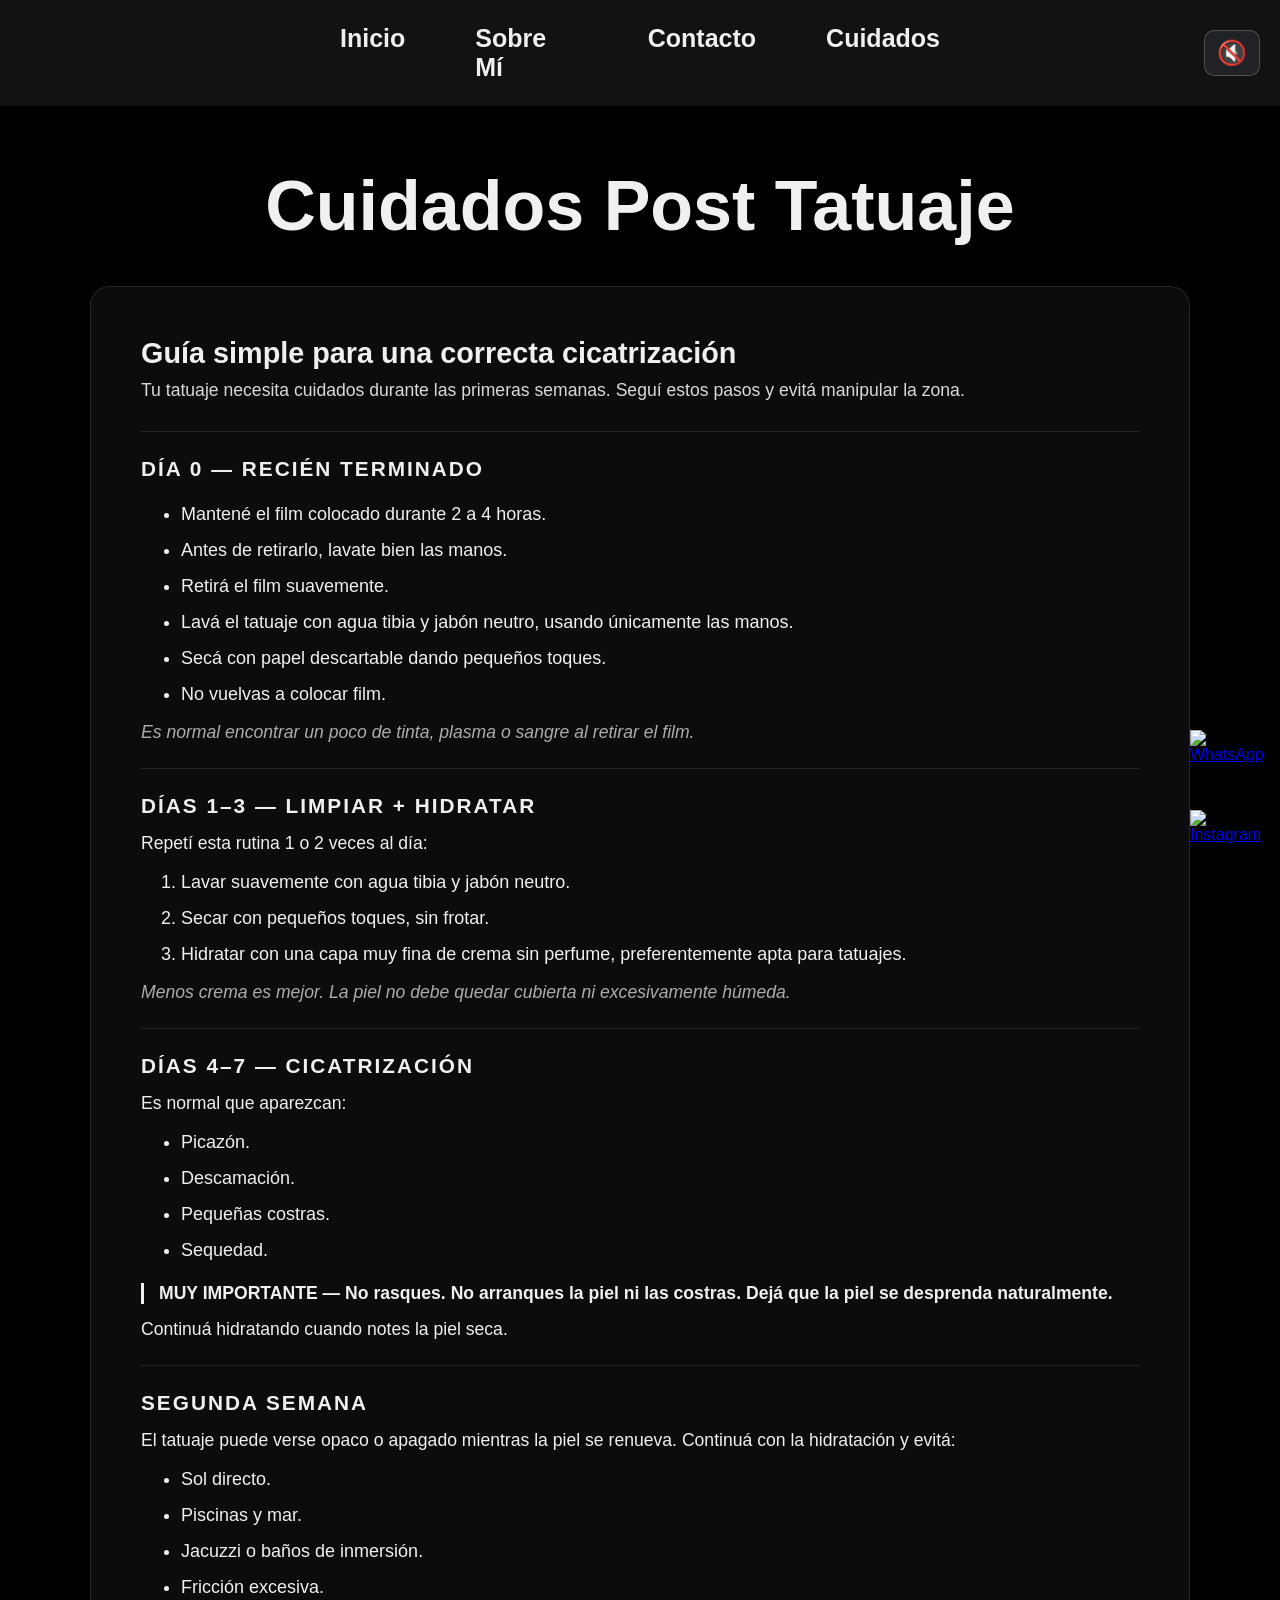
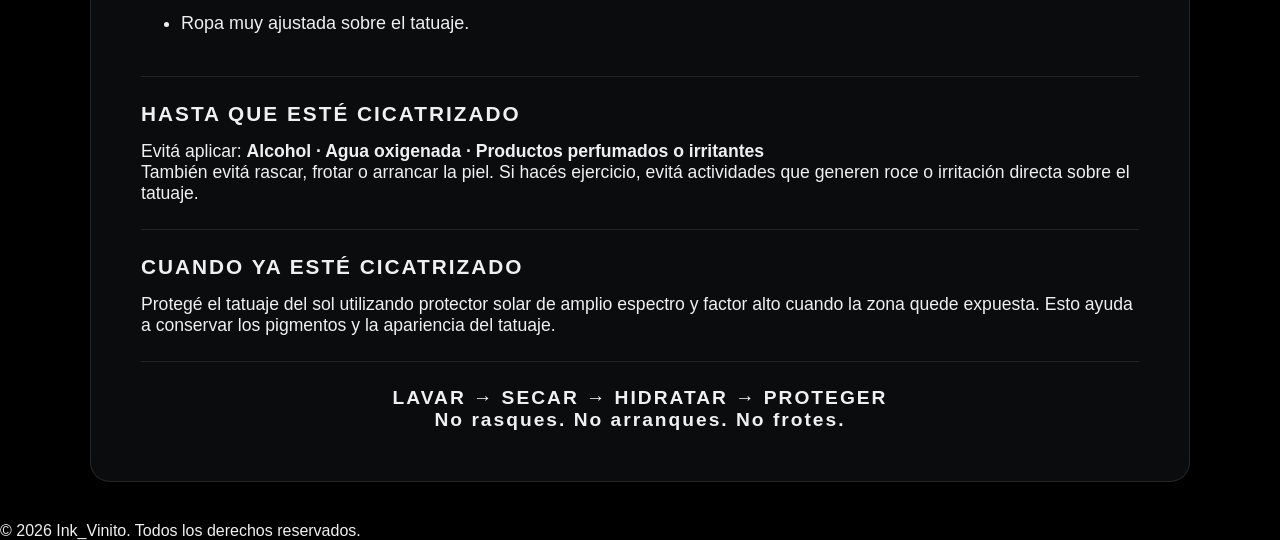
==== cuidados.html @ 51f66681 "Nueva sección 'cuidados' y limpieza general del codigo" ====
<!DOCTYPE html>
<html lang="es">
<head>
    <meta charset="UTF-8">
    <meta name="viewport" content="width=device-width, initial-scale=1.0">
    <meta http-equiv="X-UA-Compatible" content="ie=edge">
    <title>Cuidados Post Tatuaje - Ink Vinito</title>

    <!-- Fuentes y Estilos -->
    <link href="https://fonts.googleapis.com/css2?family=Cinzel+Decorative:wght@700;900&family=Cormorant+Garamond:ital,wght@0,400;0,600;1,400&display=swap" rel="stylesheet">
    <link rel="stylesheet" href="css/styles.css">
    <link rel="icon" type="image/png" href="img/logov2.png">
</head>
<body>

    <header>
        <div class="header-izquierda">
            <button class="hamburguesa">&#9776;</button>
        </div>
        <nav>
            <ul>
                <li><a href="index.html">Inicio</a></li>
                <li><a href="index.html#sobre-mi">Sobre Mí</a></li>
                <li><a href="index.html#contacto">Contacto</a></li>
                <li><a href="cuidados.html">Cuidados</a></li>
            </ul>
        </nav>
        <button id="btn-musica">🔇</button>
    </header>

    <main>
        <section id="cuidados">
            <h2>Cuidados Post Tatuaje</h2>
            
            <div class="card-cuidados">
                <p class="subtitulo">Guía simple para una correcta cicatrización</p>
                <p>Tu tatuaje necesita cuidados durante las primeras semanas. Seguí estos pasos y evitá manipular la zona.</p>

                <div class="bloque">
                    <h3>DÍA 0 — RECIÉN TERMINADO</h3>
                    <ul>
                        <li>Mantené el film colocado durante 2 a 4 horas.</li>
                        <li>Antes de retirarlo, lavate bien las manos.</li>
                        <li>Retirá el film suavemente.</li>
                        <li>Lavá el tatuaje con agua tibia y jabón neutro, usando únicamente las manos.</li>
                        <li>Secá con papel descartable dando pequeños toques.</li>
                        <li>No vuelvas a colocar film.</li>
                    </ul>
                    <p class="nota">Es normal encontrar un poco de tinta, plasma o sangre al retirar el film.</p>
                </div>

                <div class="bloque">
                    <h3>DÍAS 1–3 — LIMPIAR + HIDRATAR</h3>
                    <p>Repetí esta rutina 1 o 2 veces al día:</p>
                    <ol>
                        <li>Lavar suavemente con agua tibia y jabón neutro.</li>
                        <li>Secar con pequeños toques, sin frotar.</li>
                        <li>Hidratar con una capa muy fina de crema sin perfume, preferentemente apta para tatuajes.</li>
                    </ol>
                    <p class="nota">Menos crema es mejor. La piel no debe quedar cubierta ni excesivamente húmeda.</p>
                </div>

                <div class="bloque">
                    <h3>DÍAS 4–7 — CICATRIZACIÓN</h3>
                    <p>Es normal que aparezcan:</p>
                    <ul>
                        <li>Picazón.</li>
                        <li>Descamación.</li>
                        <li>Pequeñas costras.</li>
                        <li>Sequedad.</li>
                    </ul>
                    <p class="alerta">MUY IMPORTANTE — No rasques. No arranques la piel ni las costras. Dejá que la piel se desprenda naturalmente.</p>
                    <p>Continuá hidratando cuando notes la piel seca.</p>
                </div>

                <div class="bloque">
                    <h3>SEGUNDA SEMANA</h3>
                    <p>El tatuaje puede verse opaco o apagado mientras la piel se renueva. Continuá con la hidratación y evitá:</p>
                    <ul>
                        <li>Sol directo.</li>
                        <li>Piscinas y mar.</li>
                        <li>Jacuzzi o baños de inmersión.</li>
                        <li>Fricción excesiva.</li>
                        <li>Ropa muy ajustada sobre el tatuaje.</li>
                    </ul>
                </div>

                <div class="bloque">
                    <h3>HASTA QUE ESTÉ CICATRIZADO</h3>
                    <p>Evitá aplicar: <strong>Alcohol · Agua oxigenada · Productos perfumados o irritantes</strong></p>
                    <p>También evitá rascar, frotar o arrancar la piel. Si hacés ejercicio, evitá actividades que generen roce o irritación directa sobre el tatuaje.</p>
                </div>

                <div class="bloque">
                    <h3>CUANDO YA ESTÉ CICATRIZADO</h3>
                    <p>Protegé el tatuaje del sol utilizando protector solar de amplio espectro y factor alto cuando la zona quede expuesta. Esto ayuda a conservar los pigmentos y la apariencia del tatuaje.</p>
                </div>

                <div class="recordar">
                    <p>LAVAR → SECAR → HIDRATAR → PROTEGER</p>
                    <p>No rasques. No arranques. No frotes.</p>
                </div>
            </div>
        </section>
    </main>

    <footer>
        <p>&copy; 2026 Ink_Vinito. Todos los derechos reservados.</p>
    </footer>

    <!-- Botones Flotantes -->
    <a href="https://wa.me/5491167478239" class="boton-wpp" target="_blank">
        <img src="https://upload.wikimedia.org/wikipedia/commons/6/6b/WhatsApp.svg" alt="WhatsApp">
    </a>

    <a href="https://www.instagram.com/ink_vinito" class="boton-ig" target="_blank">
        <img src="https://upload.wikimedia.org/wikipedia/commons/9/95/Instagram_logo_2022.svg" alt="Instagram">
    </a>

    <!-- Scripts -->
    <script src="js/jscuidados.js"></script>

</body>
</html>
---- css/styles.css ----
/* =========================================
   1. VARIABLES Y RESETEO GENERAL
========================================= */
:root {
    --color-gris: #393d42;
    --color-negro: #120305;
    --color-blanco: #f0f0f0;
    --color-negro-claro: #1c1c1c;
}

* {
    margin: 0;
    padding: 0;
    box-sizing: border-box;
}

html {
    scroll-behavior: smooth;
}

body {
    font-family: 'Segoe UI', sans-serif;
    background-color: #000000;
    color: #f0f0f0;
}

section {
    scroll-margin-top: 100px;
}

/* =========================================
   2. TIPOGRAFÍA Y ELEMENTOS BÁSICOS
========================================= */
h1 {
    font-family: 'Cinzel Decorative';
    font-style: cursive;
    font-size: 150px;
    color: #f0f0f0;
    text-align: center;
    margin: 30px 0;
    padding: 60px 20px;
}

ul {   
    list-style: none;
    display: flex;
    justify-content: center;
    gap: 30px;
}

li {
    font-size: 18px;
    font-weight: 500;
    margin: 0 20px;
}

/* =========================================
   3. HEADER Y NAVEGACIÓN
========================================= */
header {
    background-color: rgba(57, 61, 66, 0.3);
    backdrop-filter: blur(10px);
    -webkit-backdrop-filter: blur(10px);
    padding: 30px 20px;
    width: 100%;
    position: sticky;
    top: 0;
    box-shadow: 0 2px 5px rgba(0,0,0,0.3);
    z-index: 100;
    display: flex;
    align-items: center;
    justify-content: space-between;
}

header nav {
    position: absolute;
    left: 50%;
    transform: translateX(-50%);
}

.header-izquierda {
    width: 60px;
}

.logo img {
    width: 500px;
    height: auto;
    display: block;
    margin: 0 auto;
    margin-top: -150px;
    margin-bottom: 50px;
}

ul li a {
    color: #f0f0f0;
    text-decoration: none;
    transition: color 0.3s ease;
    font-size: 25px;
    font-weight: bold;
}

nav ul li {
    transition: transform 0.2s ease;
}

nav ul li:hover {
    transform: scale(1.2);
}

.hamburguesa {
    display: none;
    background: none;
    border: none;
    font-size: 2rem;
    color: var(--color-blanco);
    cursor: pointer;
}

/* =========================================
   4. SECCIONES PRINCIPALES
========================================= */

/* --- Inicio --- */
section[id="inicio"] h1 {
    text-align: center;
    margin: 20px 0;
    text-decoration: dashed;
}

section[id="inicio"] p {
    text-align: center;
    margin: 20px 0;
    text-decoration: dashed;
}

#inicio p {
    font-style: normal;
    font-size: 25px;
    color: #f0f0f0;
    text-align: center;
    margin-top: -70px;
    margin-bottom: 100px;
}

/* --- Carrusel --- */
.carrusel {
    width: 100%;
    margin: 30px auto;
    overflow: hidden;
    background-color: rgba(57, 61, 66, 0.2);
    backdrop-filter: blur(10px);
    -webkit-backdrop-filter: blur(10px);
    border: 1px solid rgba(255, 255, 255, 0.1);
    text-align: center;
    position: relative;
}

.carrusel-track {
    display: flex;
    transition: transform 0.75s ease;
}

.carrusel-track img {
    min-width: 50%;
    height: 1100px;
    object-fit: cover;
}

.carrusel-btn {
    position: absolute;
    top: 50%;
    transform: translateY(-50%);
    background-color: rgba(0,0,0,0.4);
    color: #f0f0f0;
    border: none;
    padding: 15px;
    font-size: 1.2rem;
    cursor: pointer;
    z-index: 10;
    border-radius: 5px;
}

.prev {
    left: 10px;
}

.next {
    right: 10px;
}

/* --- Tarjetas de Servicios --- */

#Estilos {
    display: none;
}

.services-container {
    display: flex;
    flex-wrap: wrap;
    justify-content: center;
}

.service-card {
    background-color: rgba(57, 61, 66, 0.2);
    backdrop-filter: blur(10px);
    -webkit-backdrop-filter: blur(10px);
    border: 1px solid rgba(255, 255, 255, 0.1);
    width: 45%;
    text-align: center;
    margin: 20px;
    padding: 20px;
    border-radius: 20px;
}

.service-card img {
    border-radius: 15px;
    display: block;
    margin: 0 auto;
    width: 100%;
    height: 700px;
    object-fit: cover;
    transition: transform 0.3s ease;
}

.service-card h3 {
    color: var(--color-blanco);
    margin: 10px 0;
    font-size: 30px;
}

.service-card p {
    font-size: 20px;
    color: #f0f0f0;
    line-height: 1.5;
}

/* --- Estilos, Sobre mí, Contacto y CUIDADOS --- */
#Estilos h2 {
    color: var(--color-blanco);
    text-align: center;
    font-size: 70px;
    margin: 60px 0 40px 0;
    text-shadow: 2px 2px 0px #f0f0f0, 3px 3px 3px rgba(0,0,0,0.5);
}

/* Se agregó #cuidados h2 a este grupo */
#sobre-mi h2, 
#contacto h2,
#cuidados h2 {
    color: var(--color-blanco);
    text-align: center;
    font-size: 70px;
    margin: 60px 0 40px 0;
}

#sobre-mi p, 
#contacto p {
    font-size: 25px;
    color: #f0f0f0;
    line-height: 1.5;
    max-width: 1040px;
    margin: 0 auto 40px auto;
    text-align: center;
    padding: 20px;
    border-radius: 20px;
    background-color: rgba(57, 61, 66, 0.2);
    backdrop-filter: blur(10px);
    -webkit-backdrop-filter: blur(10px);
    border: 1px solid rgba(255, 255, 255, 0.1);
}

#contacto p a {
    color: #f0f0f0;
}

/* --- Tarjeta de Cuidados (Modificada) --- */
.card-cuidados {
    background-color: rgba(57, 61, 66, 0.2);
    backdrop-filter: blur(10px);
    -webkit-backdrop-filter: blur(10px);
    border: 1px solid rgba(255, 255, 255, 0.1);
    border-radius: 20px;
    max-width: 1100px; /* <--- Tarjeta más ancha */
    margin: 40px auto;
    padding: 50px; /* <--- Más padding interno */
    font-size: 1.1rem; /* <--- Letra un poquito más grande */
}

.card-cuidados h3 {
    color: var(--color-blanco);
    font-size: 1.3rem;
    margin-bottom: 15px;
    letter-spacing: 2px;
}

.card-cuidados ul, 
.card-cuidados ol {
    display: block;
    list-style: disc;
    padding-left: 20px;
    margin: 10px 0;
    line-height: 2;
}

.card-cuidados ol {
    list-style: decimal;
}

.bloque {
    border-top: 1px solid rgba(255, 255, 255, 0.1);
    padding: 25px 0;
}

.nota {
    font-style: italic;
    opacity: 0.7;
    margin-top: 10px;
}

.alerta {
    border-left: 3px solid var(--color-blanco);
    padding-left: 15px;
    margin: 15px 0;
    font-weight: bold;
}

.recordar {
    border-top: 1px solid rgba(255, 255, 255, 0.1);
    padding-top: 25px;
    text-align: center;
    font-size: 1.2rem;
    letter-spacing: 2px;
    font-weight: bold;
}

.subtitulo {
    font-size: 1.8rem;
    font-weight: bold;
    color: var(--color-blanco);
    margin-bottom: 10px; 
}


.card-cuidados > p:not(.subtitulo) {
    font-size: 1.1rem;
    margin-bottom: 30px; 
    opacity: 0.9; /* Lo hace apenitas más tenue para que el subtítulo resalte más */
}


/* =========================================
   5. BOTONES E INTERACCIÓN (WPP, IG, Música)
========================================= */
.boton-wpp {
    position: fixed;
    bottom: 110px;
    right: 30px;
    width: 60px;
    height: 60px;
    z-index: 100;
}

.boton-wpp img {
    width: 100%;
    height: 100%;
}

.boton-ig {
    position: fixed;
    bottom: 30px;
    right: 30px;
    width: 60px;
    height: 60px;
    z-index: 100;
}

.boton-ig img {
    width: 90%;
    height: 90%;
}

#btn-musica {
    background: rgba(57, 61, 66, 0.4);
    border: 1px solid rgba(255, 255, 255, 0.2);
    border-radius: 10px;
    font-size: 1.5rem;
    color: var(--color-blanco);
    cursor: pointer;
    padding: 8px 12px;
    transition: background 0.3s ease;
}

#btn-musica:hover {
    background: rgba(57, 61, 66, 0.8);
}

/* =========================================
   6. RESPONSIVE DESIGN (Móviles)
========================================= */
@media (max-width: 768px) {
    .hamburguesa {
        display: block;
    }

    header {
        flex-wrap: wrap;
    }

    header nav {
        position: static;
        transform: none;
        width: 100%;
    }

    nav ul {
        display: none;
        flex-direction: column;
        align-items: center;
        gap: 15px;
        padding: 20px 0;
        background-color: rgba(57, 61, 66, 0.2);
        backdrop-filter: blur(10px);
        -webkit-backdrop-filter: blur(10px);
        border: 1px solid rgba(255, 255, 255, 0.1);
        border-radius: 10px;
        margin: 10px;
        width: 100%;
    }

    nav ul.abierto {
        display: flex;
    }

    h1 {
        font-size: 2.5rem;
        padding: 30px 10px;
    }

    .logo img {
        width: 250px;
        margin-top: -50px;
    }

    .service-card {
        width: 90%;
    }

    .carrusel-track img {
        min-width: 100%;
        height: 500px;
    }

    #sobre-mi p, 
    #contacto p {
        font-size: 18px;
        max-width: 95%;
    }

    /* Se agregó #cuidados h2 para que el título se achique bien en celulares */
    #Estilos h2, 
    #sobre-mi h2, 
    #contacto h2,
    #cuidados h2 {
        font-size: 2.5rem;
    }
}
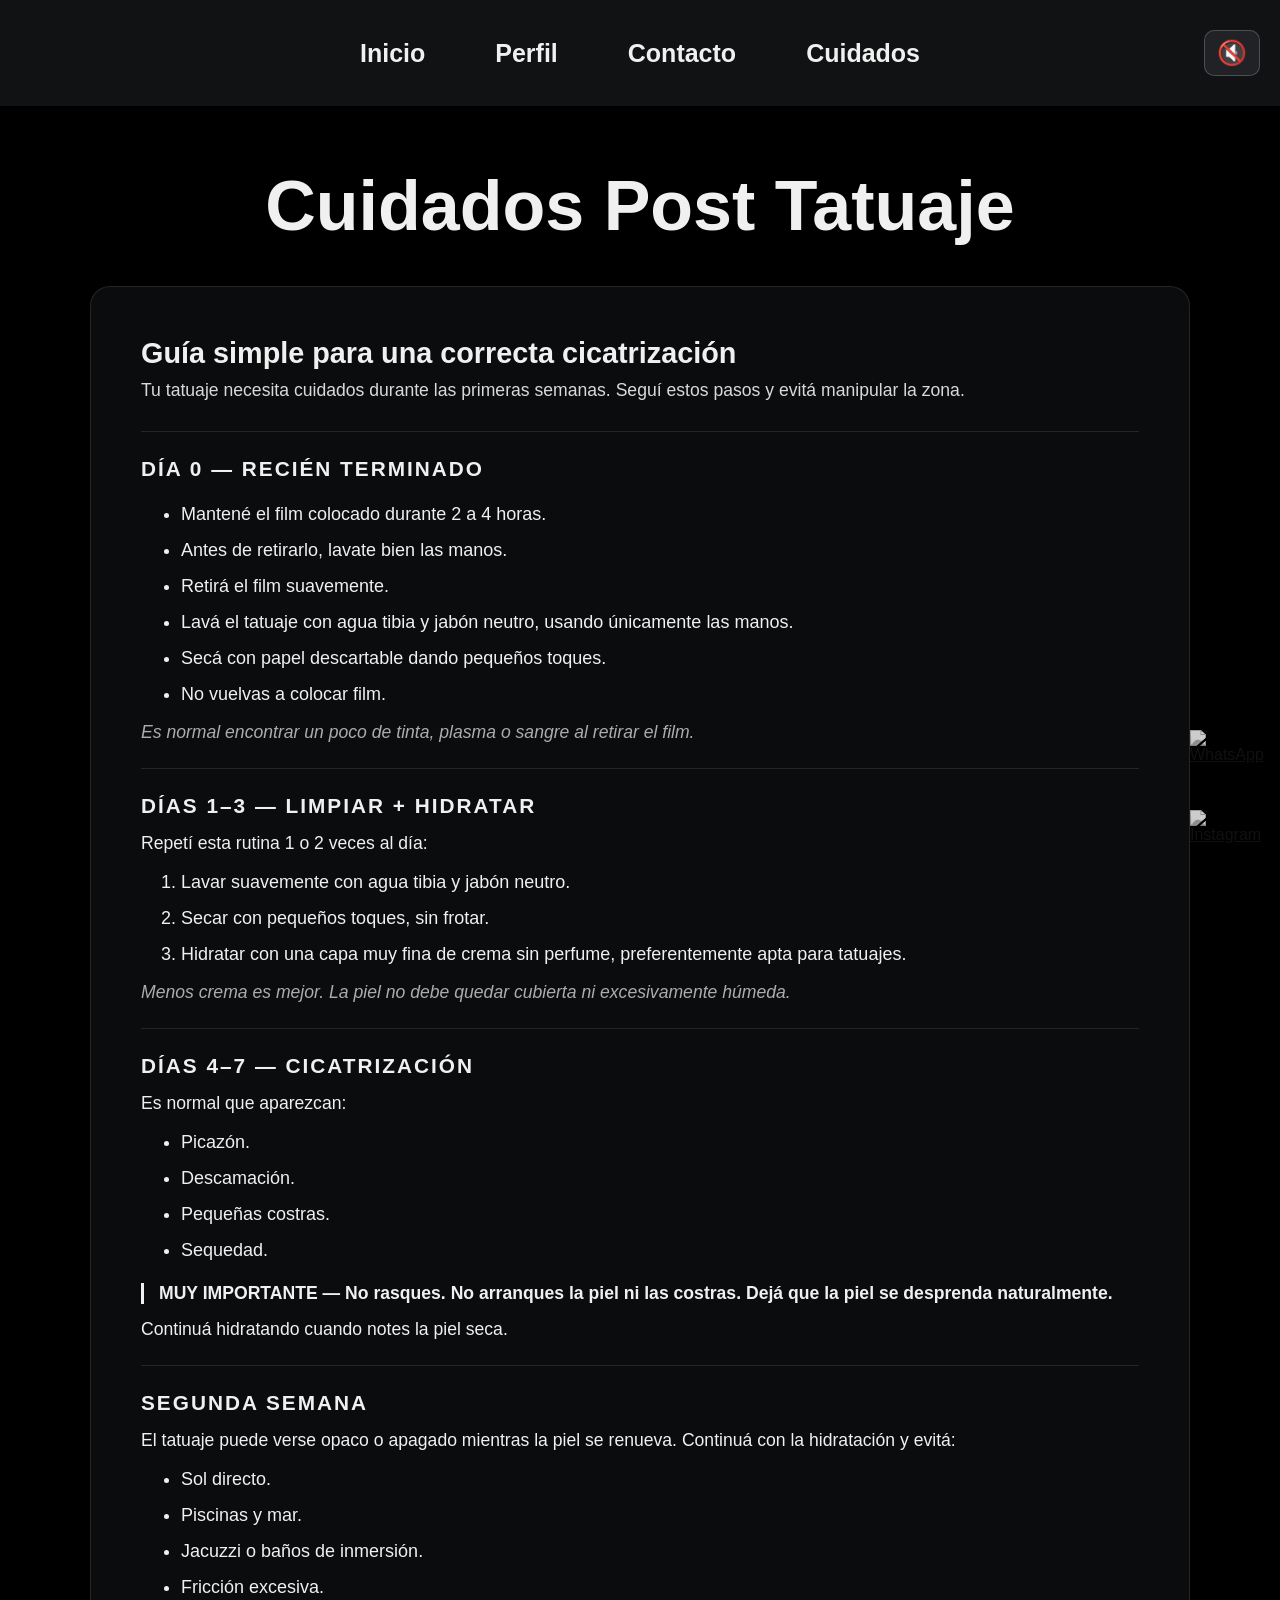
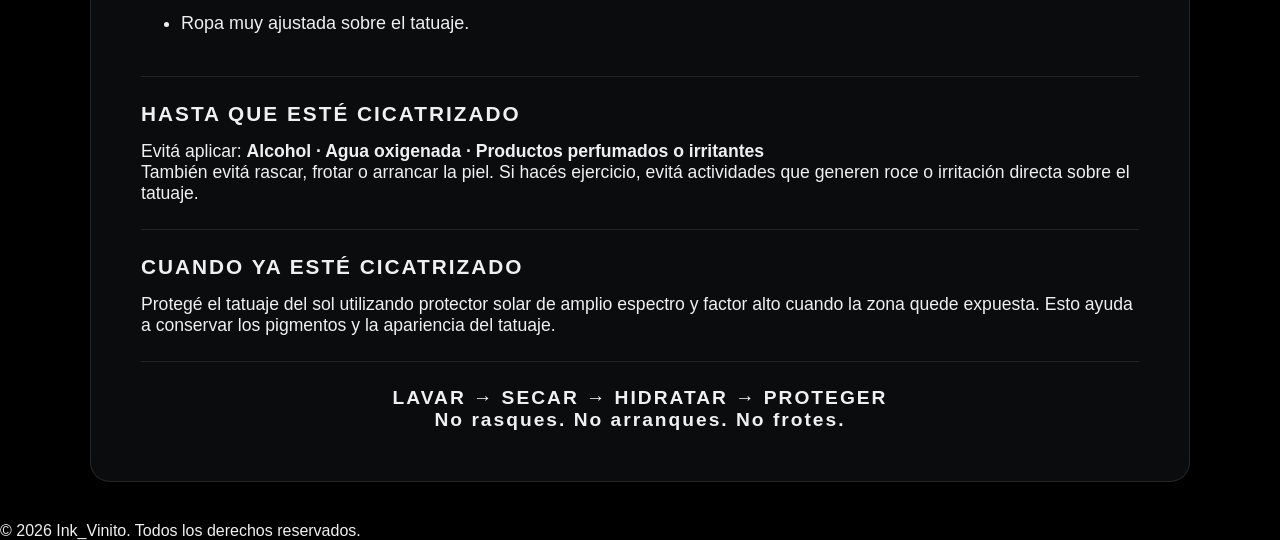
==== commit 5e89cd8d: "Orden y limpieza de código y cambio de posicion de la seccion 'Perfil', Ex 'Sobre mi'" ====
--- a/cuidados.html
+++ b/cuidados.html
@@ -20,7 +20,7 @@
         <nav>
             <ul>
                 <li><a href="index.html">Inicio</a></li>
-                <li><a href="index.html#sobre-mi">Sobre Mí</a></li>
+                <li><a href="index.html#perfil">Perfil</a></li>
                 <li><a href="index.html#contacto">Contacto</a></li>
                 <li><a href="cuidados.html">Cuidados</a></li>
             </ul>
--- a/css/styles.css
+++ b/css/styles.css
@@ -234,7 +234,7 @@
     line-height: 1.5;
 }
 
-/* --- Estilos, Sobre mí, Contacto y CUIDADOS --- */
+/* --- Estilos, Perfil, Contacto y CUIDADOS --- */
 #Estilos h2 {
     color: var(--color-blanco);
     text-align: center;
@@ -244,7 +244,7 @@
 }
 
 /* Se agregó #cuidados h2 a este grupo */
-#sobre-mi h2, 
+#perfil h2, 
 #contacto h2,
 #cuidados h2 {
     color: var(--color-blanco);
@@ -253,7 +253,7 @@
     margin: 60px 0 40px 0;
 }
 
-#sobre-mi p, 
+#perfil p, 
 #contacto p {
     font-size: 25px;
     color: #f0f0f0;
@@ -280,10 +280,10 @@
     -webkit-backdrop-filter: blur(10px);
     border: 1px solid rgba(255, 255, 255, 0.1);
     border-radius: 20px;
-    max-width: 1100px; /* <--- Tarjeta más ancha */
+    max-width: 1100px;
     margin: 40px auto;
-    padding: 50px; /* <--- Más padding interno */
-    font-size: 1.1rem; /* <--- Letra un poquito más grande */
+    padding: 50px;
+    font-size: 1.1rem; 
 }
 
 .card-cuidados h3 {
@@ -344,7 +344,7 @@
 .card-cuidados > p:not(.subtitulo) {
     font-size: 1.1rem;
     margin-bottom: 30px; 
-    opacity: 0.9; /* Lo hace apenitas más tenue para que el subtítulo resalte más */
+    opacity: 0.9;
 }
 
 
@@ -363,6 +363,9 @@
 .boton-wpp img {
     width: 100%;
     height: 100%;
+    filter: grayscale(100%) brightness(1.2);
+    opacity: 0.8;
+    transition: filter 0.3s ease, opacity 0.3s ease, transform 0.3s ease;
 }
 
 .boton-ig {
@@ -377,6 +380,16 @@
 .boton-ig img {
     width: 90%;
     height: 90%;
+    filter: grayscale(100%) brightness(1.2);
+    opacity: 0.8;
+    transition: filter 0.3s ease, opacity 0.3s ease, transform 0.3s ease;
+}
+
+.boton-wpp:hover img,
+.boton-ig:hover img {
+    filter: grayscale(0%) brightness(1);
+    opacity: 1;
+    transform: scale(1.1);
 }
 
 #btn-musica {
@@ -450,7 +463,7 @@
         height: 500px;
     }
 
-    #sobre-mi p, 
+    #perfil p, 
     #contacto p {
         font-size: 18px;
         max-width: 95%;
@@ -458,7 +471,7 @@
 
     /* Se agregó #cuidados h2 para que el título se achique bien en celulares */
     #Estilos h2, 
-    #sobre-mi h2, 
+    #perfil h2, 
     #contacto h2,
     #cuidados h2 {
         font-size: 2.5rem;
